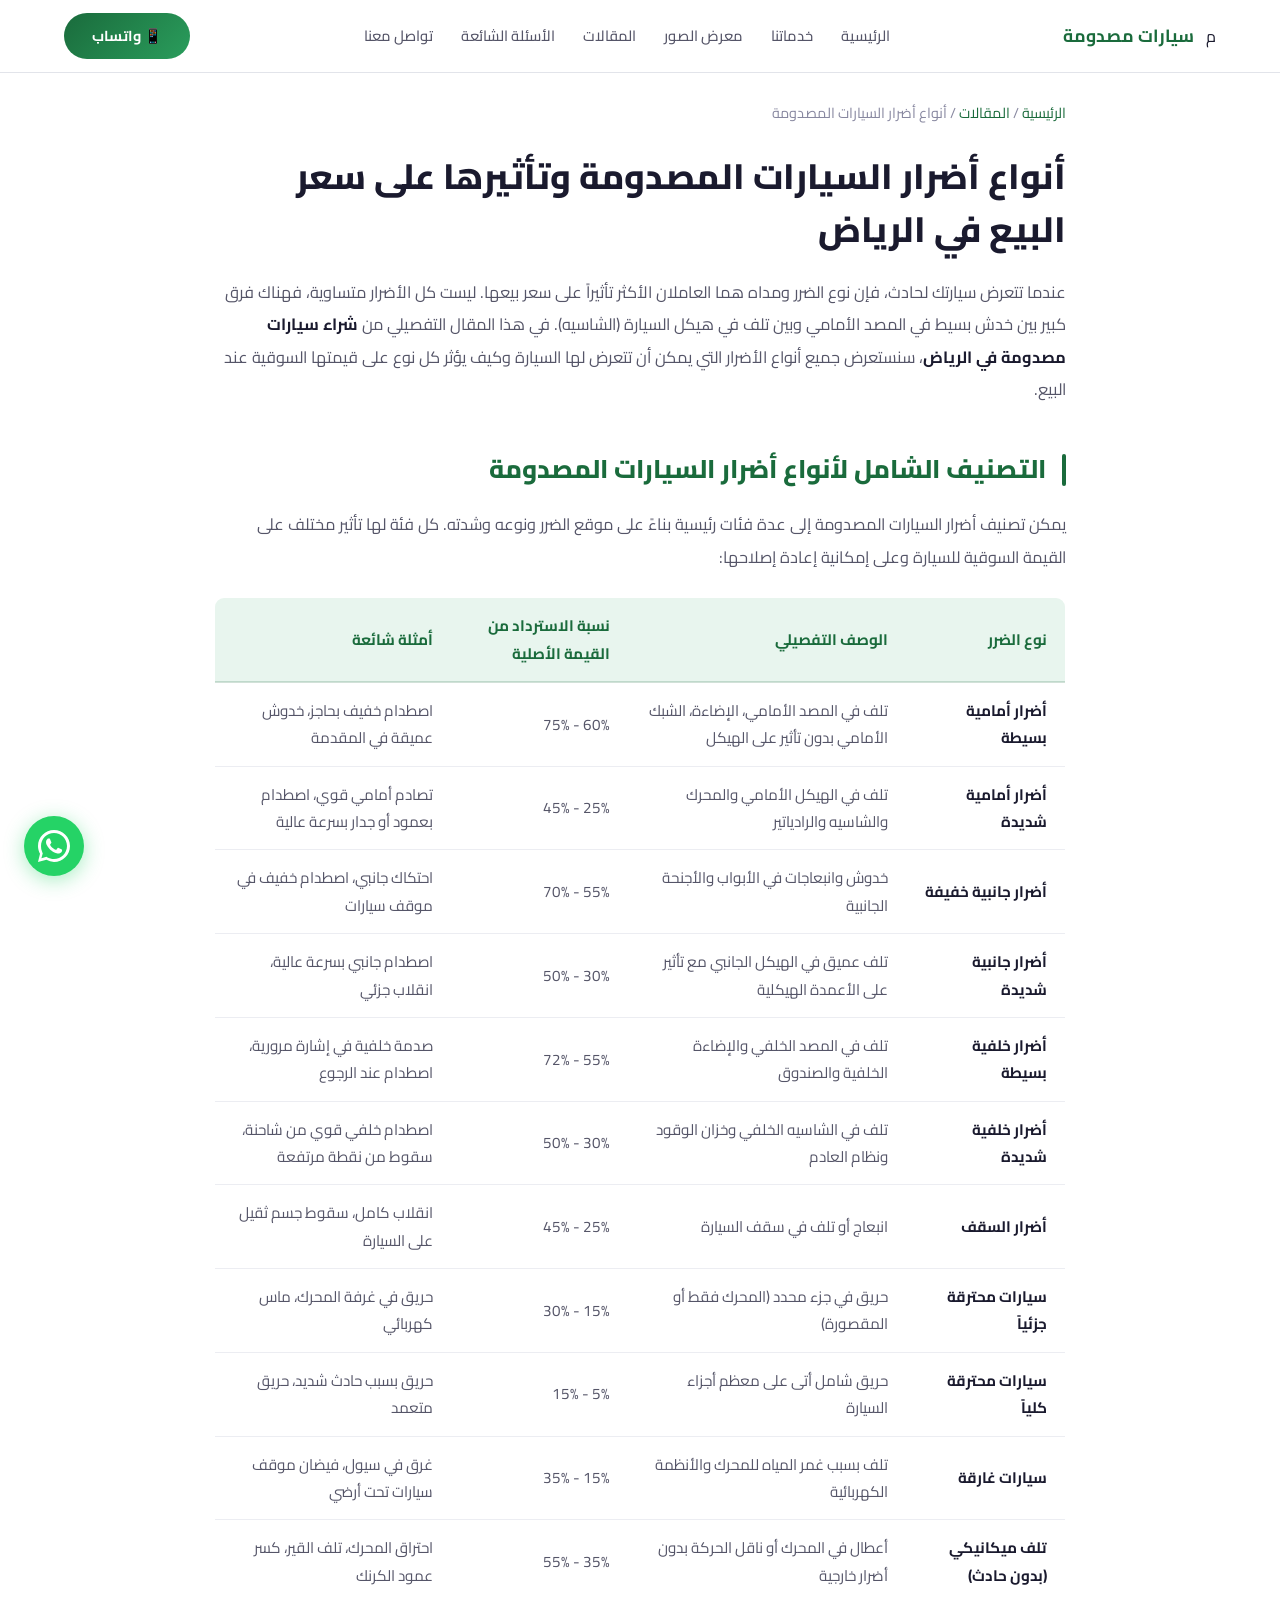
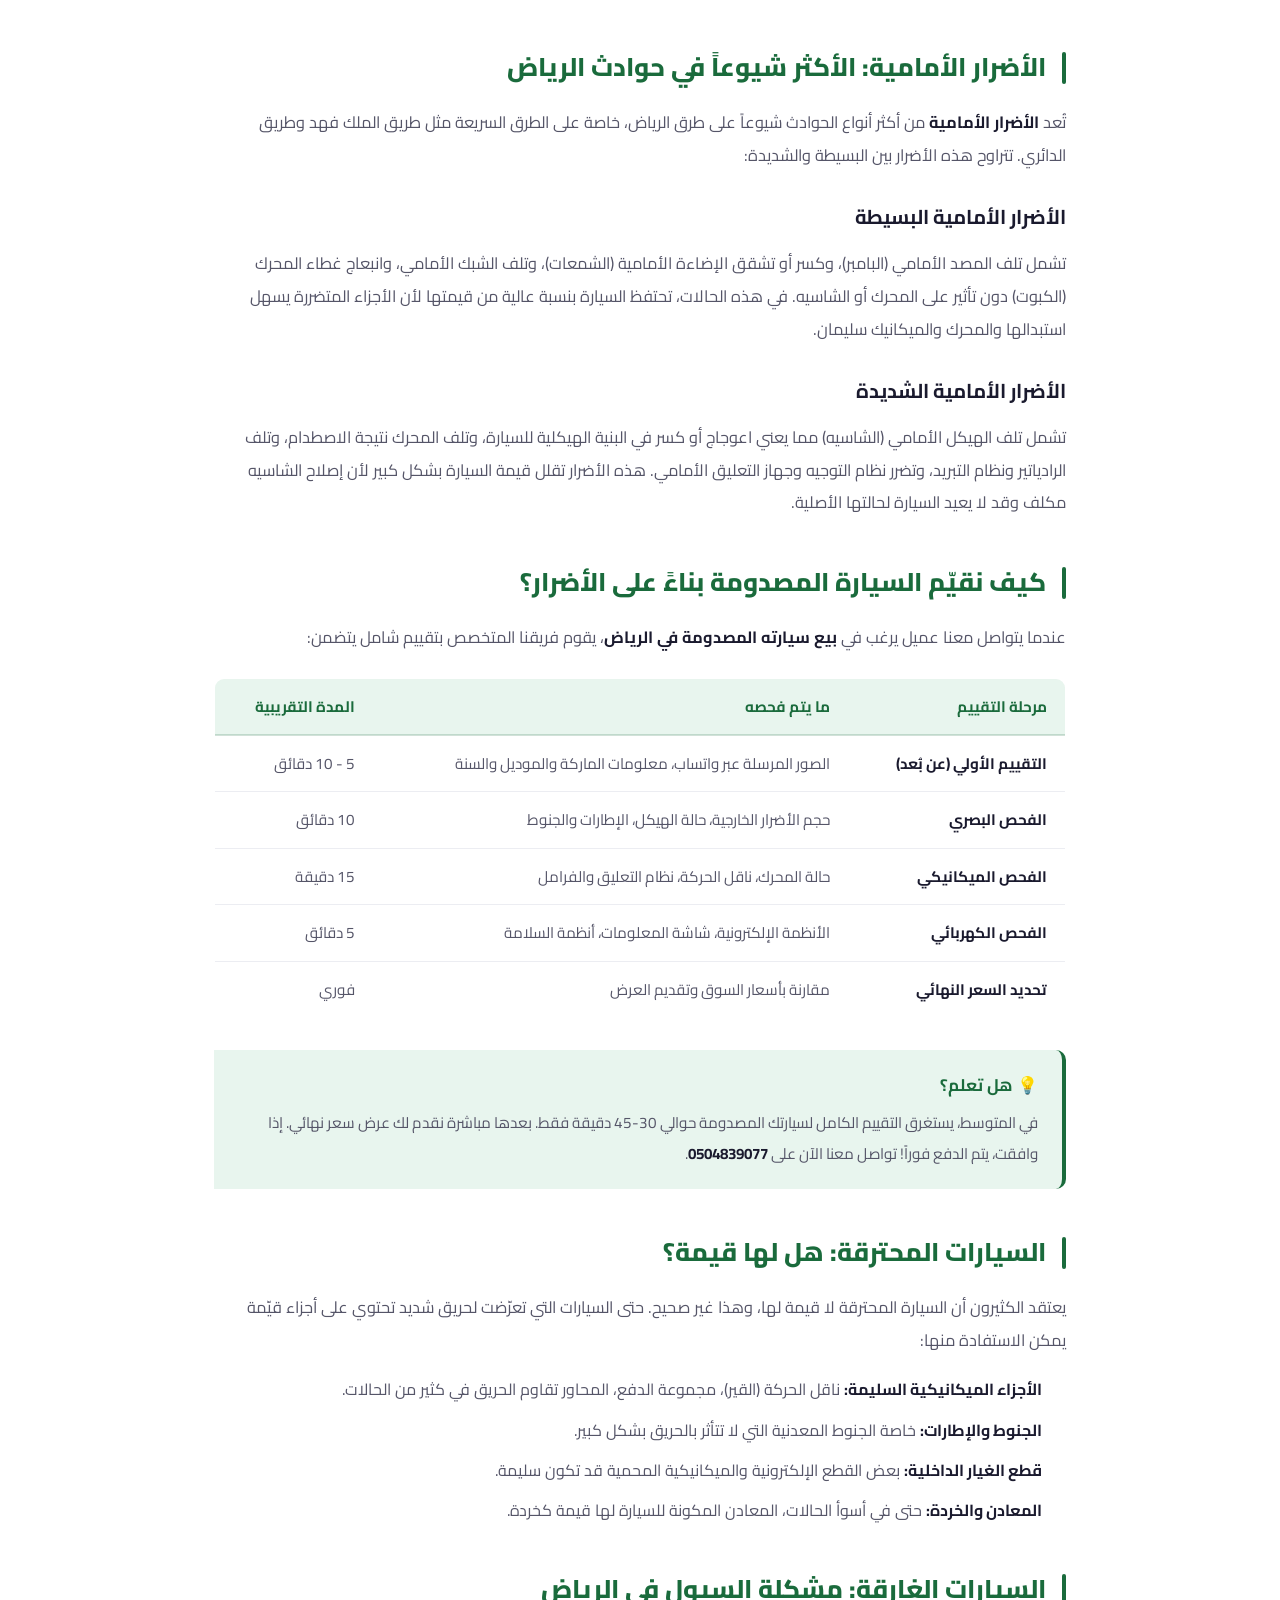
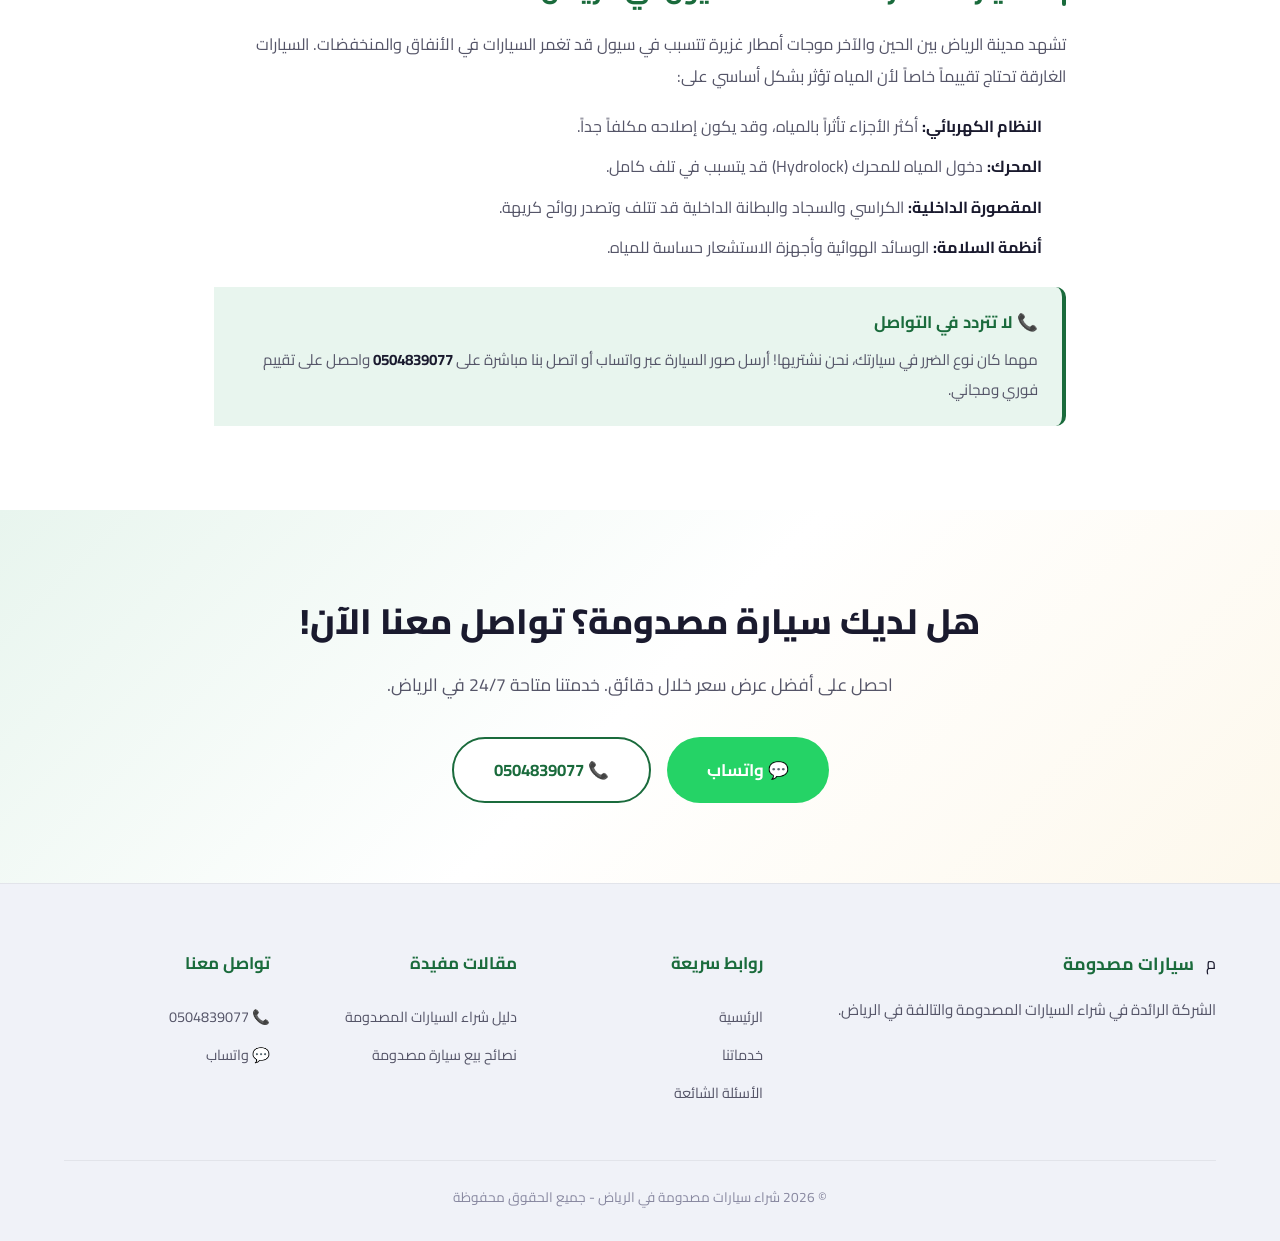
==== articles/انواع-اضرار-السيارات-المصدومة.html @ c493e217 "Initial commit" ====
<!DOCTYPE html>
<html lang="ar" dir="rtl">
<head>
<meta charset="UTF-8">
<meta name="viewport" content="width=device-width, initial-scale=1.0">
<title>أنواع أضرار السيارات المصدومة وتأثيرها على سعر البيع في الرياض | دليل تفصيلي</title>
<meta name="description" content="تعرف على جميع أنواع أضرار السيارات المصدومة: أمامية، خلفية، جانبية، محترقة، غارقة. كيف يؤثر كل نوع على سعر السيارة؟ جداول تفصيلية ونسب الاسترداد. اتصل 0504839077">
<meta name="keywords" content="أنواع أضرار السيارات, سيارة مصدومة أمامية, سيارة محترقة, سيارة غارقة, تقييم أضرار السيارة, أضرار هيكلية سيارة, سعر سيارة مصدومة الرياض">
<meta name="robots" content="index, follow">
<meta property="og:title" content="أنواع أضرار السيارات المصدومة وتأثيرها على سعر البيع">
<meta property="og:description" content="دليل تفصيلي لجميع أنواع الأضرار وكيف تؤثر على تقييم سيارتك المصدومة">
<meta property="og:type" content="article">
<link rel="canonical" href="https://buy-damaged-cars-riyadh.com/articles/انواع-اضرار-السيارات-المصدومة.html">
<link rel="stylesheet" href="../style.css">
<script type="application/ld+json">
{"@context":"https://schema.org","@type":"Article","headline":"أنواع أضرار السيارات المصدومة وتأثيرها على سعر البيع","author":{"@type":"Organization","name":"شراء سيارات مصدومة في الرياض"},"datePublished":"2026-04-02","dateModified":"2026-04-02"}
</script>
</head>
<body>

<nav class="navbar" id="navbar">
<div class="container">
<a href="../index.html" class="nav-logo"><div class="logo-icon">م</div><span>سيارات مصدومة</span></a>
<div class="nav-links" id="navLinks">
<a href="../index.html">الرئيسية</a><a href="../index.html#services">خدماتنا</a><a href="../index.html#gallery">معرض الصور</a><a href="../index.html#articles">المقالات</a><a href="../index.html#faq">الأسئلة الشائعة</a><a href="../index.html#contact">تواصل معنا</a>
</div>
<a href="https://wa.me/966504839077" class="nav-cta">📱 واتساب</a>
<button class="mobile-toggle" id="mobileToggle" aria-label="القائمة"><span></span><span></span><span></span></button>
</div>
</nav>

<section class="article-page">
<div class="container">
<div class="breadcrumb"><a href="../index.html">الرئيسية</a> / <a href="../index.html#articles">المقالات</a> / أنواع أضرار السيارات المصدومة</div>
<article class="article-content">
<h1>أنواع أضرار السيارات المصدومة وتأثيرها على سعر البيع في الرياض</h1>

<p>عندما تتعرض سيارتك لحادث، فإن نوع الضرر ومداه هما العاملان الأكثر تأثيراً على سعر بيعها. ليست كل الأضرار متساوية، فهناك فرق كبير بين خدش بسيط في المصد الأمامي وبين تلف في هيكل السيارة (الشاسيه). في هذا المقال التفصيلي من <strong>شراء سيارات مصدومة في الرياض</strong>، سنستعرض جميع أنواع الأضرار التي يمكن أن تتعرض لها السيارة وكيف يؤثر كل نوع على قيمتها السوقية عند البيع.</p>

<h2>التصنيف الشامل لأنواع أضرار السيارات المصدومة</h2>
<p>يمكن تصنيف أضرار السيارات المصدومة إلى عدة فئات رئيسية بناءً على موقع الضرر ونوعه وشدته. كل فئة لها تأثير مختلف على القيمة السوقية للسيارة وعلى إمكانية إعادة إصلاحها:</p>

<table class="article-table">
<thead><tr><th>نوع الضرر</th><th>الوصف التفصيلي</th><th>نسبة الاسترداد من القيمة الأصلية</th><th>أمثلة شائعة</th></tr></thead>
<tbody>
<tr><td><strong>أضرار أمامية بسيطة</strong></td><td>تلف في المصد الأمامي، الإضاءة، الشبك الأمامي بدون تأثير على الهيكل</td><td>60% - 75%</td><td>اصطدام خفيف بحاجز، خدوش عميقة في المقدمة</td></tr>
<tr><td><strong>أضرار أمامية شديدة</strong></td><td>تلف في الهيكل الأمامي والمحرك والشاسيه والرادياتير</td><td>25% - 45%</td><td>تصادم أمامي قوي، اصطدام بعمود أو جدار بسرعة عالية</td></tr>
<tr><td><strong>أضرار جانبية خفيفة</strong></td><td>خدوش وانبعاجات في الأبواب والأجنحة الجانبية</td><td>55% - 70%</td><td>احتكاك جانبي، اصطدام خفيف في موقف سيارات</td></tr>
<tr><td><strong>أضرار جانبية شديدة</strong></td><td>تلف عميق في الهيكل الجانبي مع تأثير على الأعمدة الهيكلية</td><td>30% - 50%</td><td>اصطدام جانبي بسرعة عالية، انقلاب جزئي</td></tr>
<tr><td><strong>أضرار خلفية بسيطة</strong></td><td>تلف في المصد الخلفي والإضاءة الخلفية والصندوق</td><td>55% - 72%</td><td>صدمة خلفية في إشارة مرورية، اصطدام عند الرجوع</td></tr>
<tr><td><strong>أضرار خلفية شديدة</strong></td><td>تلف في الشاسيه الخلفي وخزان الوقود ونظام العادم</td><td>30% - 50%</td><td>اصطدام خلفي قوي من شاحنة، سقوط من نقطة مرتفعة</td></tr>
<tr><td><strong>أضرار السقف</strong></td><td>انبعاج أو تلف في سقف السيارة</td><td>25% - 45%</td><td>انقلاب كامل، سقوط جسم ثقيل على السيارة</td></tr>
<tr><td><strong>سيارات محترقة جزئياً</strong></td><td>حريق في جزء محدد (المحرك فقط أو المقصورة)</td><td>15% - 30%</td><td>حريق في غرفة المحرك، ماس كهربائي</td></tr>
<tr><td><strong>سيارات محترقة كلياً</strong></td><td>حريق شامل أتى على معظم أجزاء السيارة</td><td>5% - 15%</td><td>حريق بسبب حادث شديد، حريق متعمد</td></tr>
<tr><td><strong>سيارات غارقة</strong></td><td>تلف بسبب غمر المياه للمحرك والأنظمة الكهربائية</td><td>15% - 35%</td><td>غرق في سيول، فيضان موقف سيارات تحت أرضي</td></tr>
<tr><td><strong>تلف ميكانيكي (بدون حادث)</strong></td><td>أعطال في المحرك أو ناقل الحركة بدون أضرار خارجية</td><td>35% - 55%</td><td>احتراق المحرك، تلف القير، كسر عمود الكرنك</td></tr>
</tbody>
</table>

<h2>الأضرار الأمامية: الأكثر شيوعاً في حوادث الرياض</h2>
<p>تُعد <strong>الأضرار الأمامية</strong> من أكثر أنواع الحوادث شيوعاً على طرق الرياض، خاصة على الطرق السريعة مثل طريق الملك فهد وطريق الدائري. تتراوح هذه الأضرار بين البسيطة والشديدة:</p>

<h3>الأضرار الأمامية البسيطة</h3>
<p>تشمل تلف المصد الأمامي (البامبر)، وكسر أو تشقق الإضاءة الأمامية (الشمعات)، وتلف الشبك الأمامي، وانبعاج غطاء المحرك (الكبوت) دون تأثير على المحرك أو الشاسيه. في هذه الحالات، تحتفظ السيارة بنسبة عالية من قيمتها لأن الأجزاء المتضررة يسهل استبدالها والمحرك والميكانيك سليمان.</p>

<h3>الأضرار الأمامية الشديدة</h3>
<p>تشمل تلف الهيكل الأمامي (الشاسيه) مما يعني اعوجاج أو كسر في البنية الهيكلية للسيارة، وتلف المحرك نتيجة الاصطدام، وتلف الرادياتير ونظام التبريد، وتضرر نظام التوجيه وجهاز التعليق الأمامي. هذه الأضرار تقلل قيمة السيارة بشكل كبير لأن إصلاح الشاسيه مكلف وقد لا يعيد السيارة لحالتها الأصلية.</p>

<h2>كيف نقيّم السيارة المصدومة بناءً على الأضرار؟</h2>
<p>عندما يتواصل معنا عميل يرغب في <strong>بيع سيارته المصدومة في الرياض</strong>، يقوم فريقنا المتخصص بتقييم شامل يتضمن:</p>

<table class="article-table">
<thead><tr><th>مرحلة التقييم</th><th>ما يتم فحصه</th><th>المدة التقريبية</th></tr></thead>
<tbody>
<tr><td><strong>التقييم الأولي (عن بُعد)</strong></td><td>الصور المرسلة عبر واتساب، معلومات الماركة والموديل والسنة</td><td>5 - 10 دقائق</td></tr>
<tr><td><strong>الفحص البصري</strong></td><td>حجم الأضرار الخارجية، حالة الهيكل، الإطارات والجنوط</td><td>10 دقائق</td></tr>
<tr><td><strong>الفحص الميكانيكي</strong></td><td>حالة المحرك، ناقل الحركة، نظام التعليق والفرامل</td><td>15 دقيقة</td></tr>
<tr><td><strong>الفحص الكهربائي</strong></td><td>الأنظمة الإلكترونية، شاشة المعلومات، أنظمة السلامة</td><td>5 دقائق</td></tr>
<tr><td><strong>تحديد السعر النهائي</strong></td><td>مقارنة بأسعار السوق وتقديم العرض</td><td>فوري</td></tr>
</tbody>
</table>

<div class="info-box">
<h4>💡 هل تعلم؟</h4>
<p>في المتوسط، يستغرق التقييم الكامل لسيارتك المصدومة حوالي 30-45 دقيقة فقط. بعدها مباشرة نقدم لك عرض سعر نهائي. إذا وافقت، يتم الدفع فوراً! تواصل معنا الآن على <strong>0504839077</strong>.</p>
</div>

<h2>السيارات المحترقة: هل لها قيمة؟</h2>
<p>يعتقد الكثيرون أن السيارة المحترقة لا قيمة لها، وهذا غير صحيح. حتى السيارات التي تعرّضت لحريق شديد تحتوي على أجزاء قيّمة يمكن الاستفادة منها:</p>
<ul>
<li><strong>الأجزاء الميكانيكية السليمة:</strong> ناقل الحركة (القير)، مجموعة الدفع، المحاور تقاوم الحريق في كثير من الحالات.</li>
<li><strong>الجنوط والإطارات:</strong> خاصة الجنوط المعدنية التي لا تتأثر بالحريق بشكل كبير.</li>
<li><strong>قطع الغيار الداخلية:</strong> بعض القطع الإلكترونية والميكانيكية المحمية قد تكون سليمة.</li>
<li><strong>المعادن والخردة:</strong> حتى في أسوأ الحالات، المعادن المكونة للسيارة لها قيمة كخردة.</li>
</ul>

<h2>السيارات الغارقة: مشكلة السيول في الرياض</h2>
<p>تشهد مدينة الرياض بين الحين والآخر موجات أمطار غزيرة تتسبب في سيول قد تغمر السيارات في الأنفاق والمنخفضات. السيارات الغارقة تحتاج تقييماً خاصاً لأن المياه تؤثر بشكل أساسي على:</p>
<ul>
<li><strong>النظام الكهربائي:</strong> أكثر الأجزاء تأثراً بالمياه، وقد يكون إصلاحه مكلفاً جداً.</li>
<li><strong>المحرك:</strong> دخول المياه للمحرك (Hydrolock) قد يتسبب في تلف كامل.</li>
<li><strong>المقصورة الداخلية:</strong> الكراسي والسجاد والبطانة الداخلية قد تتلف وتصدر روائح كريهة.</li>
<li><strong>أنظمة السلامة:</strong> الوسائد الهوائية وأجهزة الاستشعار حساسة للمياه.</li>
</ul>

<div class="info-box">
<h4>📞 لا تتردد في التواصل</h4>
<p>مهما كان نوع الضرر في سيارتك، نحن نشتريها! أرسل صور السيارة عبر واتساب أو اتصل بنا مباشرة على <strong>0504839077</strong> واحصل على تقييم فوري ومجاني.</p>
</div>

</article>
</div>
</section>

<section class="cta-section" id="contact">
<div class="container">
<h2>هل لديك سيارة مصدومة؟ تواصل معنا الآن!</h2>
<p>احصل على أفضل عرض سعر خلال دقائق. خدمتنا متاحة 24/7 في الرياض.</p>
<div class="cta-buttons">
<a href="https://wa.me/966504839077" class="whatsapp-btn">💬 واتساب</a>
<a href="tel:+966504839077" class="phone-btn">📞 0504839077</a>
</div>
</div>
</section>

<footer class="footer">
<div class="container">
<div class="footer-grid">
<div class="footer-brand"><a href="../index.html" class="nav-logo"><div class="logo-icon">م</div><span>سيارات مصدومة</span></a><p>الشركة الرائدة في شراء السيارات المصدومة والتالفة في الرياض.</p></div>
<div class="footer-col"><h4>روابط سريعة</h4><a href="../index.html">الرئيسية</a><a href="../index.html#services">خدماتنا</a><a href="../index.html#faq">الأسئلة الشائعة</a></div>
<div class="footer-col"><h4>مقالات مفيدة</h4><a href="دليل-شراء-سيارات-مصدومة-بالرياض.html">دليل شراء السيارات المصدومة</a><a href="نصائح-بيع-سيارة-مصدومة.html">نصائح بيع سيارة مصدومة</a></div>
<div class="footer-col"><h4>تواصل معنا</h4><a href="tel:+966504839077">📞 0504839077</a><a href="https://wa.me/966504839077">💬 واتساب</a></div>
</div>
<div class="footer-bottom"><p>© 2026 شراء سيارات مصدومة في الرياض - جميع الحقوق محفوظة</p></div>
</div>
</footer>
<a href="https://wa.me/966504839077" class="floating-whatsapp" aria-label="واتساب"><svg viewBox="0 0 24 24"><path d="M17.472 14.382c-.297-.149-1.758-.867-2.03-.967-.273-.099-.471-.148-.67.15-.197.297-.767.966-.94 1.164-.173.199-.347.223-.644.075-.297-.15-1.255-.463-2.39-1.475-.883-.788-1.48-1.761-1.653-2.059-.173-.297-.018-.458.13-.606.134-.133.298-.347.446-.52.149-.174.198-.298.298-.497.099-.198.05-.371-.025-.52-.075-.149-.669-1.612-.916-2.207-.242-.579-.487-.5-.669-.51-.173-.008-.371-.01-.57-.01-.198 0-.52.074-.792.372-.272.297-1.04 1.016-1.04 2.479 0 1.462 1.065 2.875 1.213 3.074.149.198 2.096 3.2 5.077 4.487.709.306 1.262.489 1.694.625.712.227 1.36.195 1.871.118.571-.085 1.758-.719 2.006-1.413.248-.694.248-1.289.173-1.413-.074-.124-.272-.198-.57-.347z"/><path d="M12 0C5.373 0 0 5.373 0 12c0 2.119.553 4.109 1.518 5.838L0 24l6.336-1.63A11.95 11.95 0 0012 24c6.627 0 12-5.373 12-12S18.627 0 12 0zm0 21.75c-1.875 0-3.656-.506-5.213-1.392l-.375-.22-3.862.994 1.031-3.75-.244-.388A9.71 9.71 0 012.25 12c0-5.385 4.365-9.75 9.75-9.75s9.75 4.365 9.75 9.75-4.365 9.75-9.75 9.75z"/></svg></a>
<script src="../script.js"></script>
</body>
</html>
---- style.css ----
@import url('https://fonts.googleapis.com/css2?family=Cairo:wght@300;400;500;600;700;800;900&family=Tajawal:wght@300;400;500;700;800;900&display=swap');

:root {
  --primary: #1a6b3c;
  --primary-dark: #145530;
  --primary-light: #e8f5ee;
  --accent: #c8a84e;
  --accent-light: #fdf8ec;
  --bg-white: #ffffff;
  --bg-light: #f7f8fc;
  --bg-section: #f0f2f8;
  --bg-card: #ffffff;
  --bg-card-hover: #f9fafb;
  --text-main: #1a1a2e;
  --text-secondary: #555568;
  --text-muted: #8888a0;
  --border-color: #e2e4ea;
  --border-subtle: #ecedf2;
  --gradient-primary: linear-gradient(135deg, #1a6b3c 0%, #2a9d5c 100%);
  --gradient-accent: linear-gradient(135deg, #c8a84e 0%, #e8d48a 50%, #c8a84e 100%);
  --shadow-sm: 0 2px 8px rgba(0,0,0,0.06);
  --shadow-md: 0 4px 20px rgba(0,0,0,0.08);
  --shadow-lg: 0 8px 40px rgba(0,0,0,0.1);
  --shadow-primary: 0 4px 20px rgba(26,107,60,0.2);
  --radius: 16px;
  --radius-sm: 10px;
  --transition: all 0.3s cubic-bezier(0.4, 0, 0.2, 1);
}

*, *::before, *::after { box-sizing: border-box; margin: 0; padding: 0; }
html { scroll-behavior: smooth; font-size: 16px; }

body {
  font-family: 'Cairo', 'Tajawal', sans-serif;
  background: var(--bg-white);
  color: var(--text-main);
  direction: rtl;
  line-height: 1.8;
  overflow-x: hidden;
}

a { text-decoration: none; color: inherit; transition: var(--transition); }
ul { list-style: none; }
img { max-width: 100%; height: auto; display: block; }
.container { max-width: 1200px; margin: 0 auto; padding: 0 24px; }

/* ===== NAVBAR ===== */
.navbar {
  position: fixed; top: 0; right: 0; left: 0; z-index: 1000;
  background: rgba(255,255,255,0.92);
  backdrop-filter: blur(20px); -webkit-backdrop-filter: blur(20px);
  border-bottom: 1px solid var(--border-color);
  padding: 0 24px; transition: var(--transition);
}
.navbar.scrolled { box-shadow: var(--shadow-md); }
.navbar .container { display: flex; align-items: center; justify-content: space-between; height: 72px; }
.nav-logo { display: flex; align-items: center; gap: 12px; }
.nav-logo .logo-img {
  width: 42px; height: 42px; border-radius: 12px; object-fit: contain;
}
.nav-logo span { font-size: 1.1rem; font-weight: 700; color: var(--primary); }
.nav-links { display: flex; align-items: center; gap: 28px; }
.nav-links a { color: var(--text-secondary); font-size: 0.92rem; font-weight: 500; padding: 4px 0; position: relative; }
.nav-links a::after { content:''; position:absolute; bottom:-2px; right:0; width:0; height:2px; background:var(--primary); transition:var(--transition); }
.nav-links a:hover { color: var(--primary); }
.nav-links a:hover::after { width: 100%; }
.nav-cta {
  background: var(--gradient-primary); color: #fff;
  padding: 10px 28px; border-radius: 50px;
  font-weight: 700; font-size: 0.9rem; border: none; cursor: pointer;
  transition: var(--transition); font-family: inherit;
}
.nav-cta:hover { transform: translateY(-2px); box-shadow: var(--shadow-primary); }
.mobile-toggle { display: none; background: none; border: none; cursor: pointer; padding: 8px; }
.mobile-toggle span { display: block; width: 26px; height: 2px; background: var(--primary); margin: 6px 0; transition: var(--transition); border-radius: 2px; }

/* ===== HERO ===== */
.hero {
  position: relative; min-height: 100vh; display: flex; align-items: center;
  background: linear-gradient(135deg, var(--bg-light) 0%, var(--bg-white) 50%, var(--primary-light) 100%);
  overflow: hidden; padding-top: 72px;
}
.hero .container { display: flex; align-items: center; gap: 60px; position: relative; z-index: 2; width: 100%; }
.hero-content { flex: 1; }
.hero-badge {
  display: inline-flex; align-items: center; gap: 8px;
  background: var(--primary-light); border: 1px solid rgba(26,107,60,0.2);
  padding: 8px 20px; border-radius: 50px;
  font-size: 0.85rem; color: var(--primary); margin-bottom: 24px; font-weight: 600;
}
.hero-badge .dot { width: 8px; height: 8px; background: var(--primary); border-radius: 50%; animation: pulse 2s infinite; }
@keyframes pulse { 0%,100%{ opacity:1; transform:scale(1); } 50%{ opacity:0.5; transform:scale(1.5); } }
.hero h1 { font-size: 3rem; font-weight: 900; line-height: 1.3; margin-bottom: 20px; color: var(--text-main); }
.hero h1 .highlight { color: var(--primary); }
.hero p { font-size: 1.1rem; color: var(--text-secondary); line-height: 1.9; margin-bottom: 36px; max-width: 560px; }
.hero-buttons { display: flex; gap: 16px; flex-wrap: wrap; }
.btn-primary {
  display: inline-flex; align-items: center; gap: 10px;
  background: var(--gradient-primary); color: #fff;
  padding: 14px 36px; border-radius: 50px;
  font-weight: 700; font-size: 1rem; border: none; cursor: pointer;
  transition: var(--transition); font-family: inherit;
}
.btn-primary:hover { transform: translateY(-3px); box-shadow: var(--shadow-primary); }
.btn-secondary {
  display: inline-flex; align-items: center; gap: 10px;
  background: transparent; color: var(--primary);
  padding: 14px 36px; border-radius: 50px;
  font-weight: 600; font-size: 1rem;
  border: 2px solid var(--primary); cursor: pointer;
  transition: var(--transition); font-family: inherit;
}
.btn-secondary:hover { background: var(--primary-light); transform: translateY(-3px); }
.hero-image { flex: 1; position: relative; }
.hero-image img { border-radius: var(--radius); width: 100%; box-shadow: var(--shadow-lg); }
.hero-image::after { content:''; position:absolute; inset:-4px; border-radius:calc(var(--radius) + 4px); border:2px solid rgba(26,107,60,0.15); pointer-events:none; }
.hero-stats { display: flex; gap: 40px; margin-top: 48px; padding-top: 32px; border-top: 1px solid var(--border-color); }
.stat-item h3 { font-size: 2rem; font-weight: 800; color: var(--primary); }
.stat-item p { font-size: 0.85rem; color: var(--text-muted); }

/* ===== SECTIONS ===== */
.section { padding: 100px 0; }
.section-alt { background: var(--bg-section); }
.section-header { text-align: center; margin-bottom: 64px; }
.section-header .tag {
  display: inline-block; background: var(--primary-light);
  border: 1px solid rgba(26,107,60,0.15);
  padding: 6px 20px; border-radius: 50px;
  font-size: 0.85rem; color: var(--primary); margin-bottom: 16px; font-weight: 600;
}
.section-header h2 { font-size: 2.2rem; font-weight: 800; margin-bottom: 16px; color: var(--text-main); }
.section-header p { font-size: 1.05rem; color: var(--text-secondary); max-width: 650px; margin: 0 auto; }

/* ===== SERVICES ===== */
.services-grid { display: grid; grid-template-columns: repeat(3, 1fr); gap: 24px; }
.service-card {
  background: var(--bg-card); border: 1px solid var(--border-color);
  border-radius: var(--radius); padding: 36px 28px;
  transition: var(--transition); position: relative; overflow: hidden;
}
.service-card::before { content:''; position:absolute; top:0; right:0; width:100%; height:3px; background:var(--gradient-primary); transform:scaleX(0); transform-origin:right; transition:var(--transition); }
.service-card:hover { transform: translateY(-6px); box-shadow: var(--shadow-md); border-color: rgba(26,107,60,0.3); }
.service-card:hover::before { transform: scaleX(1); }
.service-icon {
  width: 56px; height: 56px; background: var(--primary-light);
  border-radius: 14px; display: flex; align-items: center; justify-content: center;
  font-size: 1.5rem; margin-bottom: 20px;
}
.service-card h3 { font-size: 1.2rem; font-weight: 700; margin-bottom: 12px; }
.service-card p { font-size: 0.95rem; color: var(--text-secondary); line-height: 1.8; }

/* ===== GALLERY ===== */
.gallery-grid { display: grid; grid-template-columns: repeat(3, 1fr); gap: 20px; }
.gallery-item { position: relative; border-radius: var(--radius); overflow: hidden; cursor: pointer; aspect-ratio: 4/3; box-shadow: var(--shadow-sm); }
.gallery-item img { width: 100%; height: 100%; object-fit: cover; transition: transform 0.5s ease; }
.gallery-item:hover img { transform: scale(1.08); }
.gallery-overlay {
  position: absolute; inset: 0;
  background: linear-gradient(to top, rgba(0,0,0,0.7) 0%, transparent 60%);
  display: flex; align-items: flex-end; padding: 20px;
  opacity: 0; transition: var(--transition);
}
.gallery-item:hover .gallery-overlay { opacity: 1; }
.gallery-overlay span { color: #fff; font-weight: 600; font-size: 0.95rem; }

/* ===== STEPS ===== */
.steps-grid { display: grid; grid-template-columns: repeat(4, 1fr); gap: 24px; }
.step-card {
  text-align: center; padding: 36px 20px;
  background: var(--bg-card); border: 1px solid var(--border-color);
  border-radius: var(--radius); transition: var(--transition);
}
.step-card:hover { border-color: rgba(26,107,60,0.3); transform: translateY(-4px); box-shadow: var(--shadow-md); }
.step-number {
  width: 48px; height: 48px; margin: 0 auto 20px;
  background: var(--gradient-primary); border-radius: 50%;
  display: flex; align-items: center; justify-content: center;
  font-size: 1.2rem; font-weight: 800; color: #fff;
}
.step-card h3 { font-size: 1.1rem; font-weight: 700; margin-bottom: 10px; }
.step-card p { font-size: 0.9rem; color: var(--text-secondary); }

/* ===== FAQ ===== */
.faq-list { max-width: 800px; margin: 0 auto; }
.faq-item { background: var(--bg-card); border: 1px solid var(--border-color); border-radius: var(--radius-sm); margin-bottom: 12px; overflow: hidden; transition: var(--transition); }
.faq-item.faq-open { border-color: rgba(26,107,60,0.4); box-shadow: var(--shadow-sm); }
.faq-question {
  display: flex; align-items: center; justify-content: space-between;
  padding: 20px 24px; cursor: pointer; font-weight: 600; font-size: 1.05rem; transition: var(--transition);
}
.faq-question:hover { color: var(--primary); }
.faq-icon {
  width: 28px; height: 28px; flex-shrink: 0;
  background: var(--primary-light); border-radius: 50%;
  display: flex; align-items: center; justify-content: center;
  font-size: 1.2rem; color: var(--primary); transition: transform 0.3s ease;
}
.faq-item.faq-open .faq-icon { transform: rotate(45deg); }
.faq-answer { max-height: 0; overflow: hidden; transition: max-height 0.4s ease; }
.faq-answer-inner { padding: 0 24px 20px; color: var(--text-secondary); font-size: 0.95rem; line-height: 1.9; }

/* ===== BLOG CARDS ===== */
.blog-grid { display: grid; grid-template-columns: repeat(3, 1fr); gap: 24px; }
.blog-card {
  background: var(--bg-card); border: 1px solid var(--border-color);
  border-radius: var(--radius); overflow: hidden; transition: var(--transition);
}
.blog-card:hover { transform: translateY(-6px); box-shadow: var(--shadow-md); }
.blog-card img { width: 100%; height: 200px; object-fit: cover; }
.blog-card-body { padding: 24px; }
.blog-card-body h3 { font-size: 1.1rem; font-weight: 700; margin-bottom: 10px; line-height: 1.6; }
.blog-card-body h3 a:hover { color: var(--primary); }
.blog-card-body p { font-size: 0.9rem; color: var(--text-secondary); line-height: 1.8; margin-bottom: 16px; }
.blog-card-body .read-more { color: var(--primary); font-weight: 600; font-size: 0.9rem; display: inline-flex; align-items: center; gap: 6px; }
.blog-card-body .read-more:hover { gap: 10px; }

/* ===== ARTICLE PAGE ===== */
.article-page { padding: 100px 0 60px; }
.article-page .container { max-width: 900px; }
.breadcrumb { margin-bottom: 24px; font-size: 0.9rem; color: var(--text-muted); }
.breadcrumb a { color: var(--primary); }
.breadcrumb a:hover { text-decoration: underline; }
.article-content h1 { font-size: 2.2rem; font-weight: 800; margin-bottom: 20px; line-height: 1.5; }
.article-content h2 { font-size: 1.6rem; font-weight: 800; margin: 40px 0 16px; color: var(--primary); position: relative; padding-right: 20px; }
.article-content h2::before { content:''; position:absolute; right:0; top:8px; width:4px; height:70%; background:var(--primary); border-radius:4px; }
.article-content h3 { font-size: 1.25rem; font-weight: 700; margin: 28px 0 12px; color: var(--text-main); }
.article-content p { font-size: 1.02rem; color: var(--text-secondary); line-height: 2; margin-bottom: 18px; }
.article-content ul, .article-content ol { padding-right: 24px; margin-bottom: 20px; }
.article-content li { color: var(--text-secondary); margin-bottom: 10px; line-height: 1.9; font-size: 1rem; }
.article-content strong { color: var(--text-main); }
.article-table { width: 100%; border-collapse: collapse; margin: 24px 0 32px; border-radius: var(--radius-sm); overflow: hidden; border: 1px solid var(--border-color); }
.article-table thead th { background: var(--primary-light); color: var(--primary); font-weight: 700; padding: 14px 18px; text-align: right; font-size: 0.95rem; border-bottom: 2px solid rgba(26,107,60,0.2); }
.article-table tbody td { padding: 14px 18px; border-bottom: 1px solid var(--border-subtle); color: var(--text-secondary); font-size: 0.95rem; }
.article-table tbody tr:hover { background: var(--primary-light); }
.article-table tbody tr:last-child td { border-bottom: none; }
.info-box { background: var(--primary-light); border-right: 4px solid var(--primary); border-radius: 0 var(--radius-sm) var(--radius-sm) 0; padding: 20px 24px; margin: 24px 0; }
.info-box h4 { color: var(--primary); font-weight: 700; margin-bottom: 8px; font-size: 1.05rem; }
.info-box p { color: var(--text-secondary); margin: 0; font-size: 0.95rem; }

/* ===== CTA ===== */
.cta-section { padding: 80px 0; background: linear-gradient(135deg, var(--primary-light) 0%, var(--bg-white) 50%, var(--accent-light) 100%); text-align: center; }
.cta-section h2 { font-size: 2.2rem; font-weight: 800; margin-bottom: 16px; }
.cta-section p { font-size: 1.1rem; color: var(--text-secondary); margin-bottom: 36px; max-width: 600px; margin-left: auto; margin-right: auto; }
.cta-buttons { display: flex; gap: 16px; justify-content: center; flex-wrap: wrap; }
.whatsapp-btn {
  display: inline-flex; align-items: center; gap: 10px;
  background: #25D366; color: #fff;
  padding: 16px 40px; border-radius: 50px;
  font-weight: 700; font-size: 1.05rem;
  transition: var(--transition); border: none; cursor: pointer; font-family: inherit;
}
.whatsapp-btn:hover { transform: translateY(-3px); box-shadow: 0 8px 30px rgba(37,211,102,0.3); }
.phone-btn {
  display: inline-flex; align-items: center; gap: 10px;
  background: var(--bg-white); border: 2px solid var(--primary); color: var(--primary);
  padding: 16px 40px; border-radius: 50px;
  font-weight: 700; font-size: 1.05rem;
  transition: var(--transition); cursor: pointer; font-family: inherit;
}
.phone-btn:hover { background: var(--primary-light); transform: translateY(-3px); }

/* ===== FOOTER ===== */
.footer { background: var(--bg-section); border-top: 1px solid var(--border-color); padding: 64px 0 32px; }
.footer-grid { display: grid; grid-template-columns: 2fr 1fr 1fr 1fr; gap: 40px; margin-bottom: 48px; }
.footer-brand p { color: var(--text-secondary); font-size: 0.95rem; margin-top: 16px; line-height: 1.8; }
.footer-col h4 { color: var(--primary); font-weight: 700; margin-bottom: 20px; font-size: 1.05rem; }
.footer-col a { display: block; color: var(--text-secondary); font-size: 0.9rem; padding: 6px 0; transition: var(--transition); }
.footer-col a:hover { color: var(--primary); padding-right: 8px; }
.footer-bottom { border-top: 1px solid var(--border-color); padding-top: 24px; text-align: center; color: var(--text-muted); font-size: 0.85rem; }

/* ===== FLOATING WHATSAPP ===== */
.floating-whatsapp {
  position: fixed; bottom: 24px; left: 24px;
  width: 60px; height: 60px; background: #25D366; border-radius: 50%;
  display: flex; align-items: center; justify-content: center;
  box-shadow: 0 4px 20px rgba(37,211,102,0.4);
  z-index: 999; transition: var(--transition); animation: bounce 2s infinite;
}
.floating-whatsapp:hover { transform: scale(1.1); }
.floating-whatsapp svg { width: 32px; height: 32px; fill: #fff; }
@keyframes bounce { 0%,100%{ transform:translateY(0); } 50%{ transform:translateY(-8px); } }

/* ===== ANIMATIONS ===== */
.reveal { opacity: 0; transform: translateY(40px); transition: all 0.7s ease; }
.reveal.active { opacity: 1; transform: translateY(0); }

/* ===== RESPONSIVE ===== */
@media (max-width: 1024px) {
  .hero .container { flex-direction: column; text-align: center; }
  .hero p { margin: 0 auto 36px; }
  .hero-buttons { justify-content: center; }
  .hero-stats { justify-content: center; }
  .hero-image { max-width: 500px; }
  .services-grid, .blog-grid { grid-template-columns: repeat(2, 1fr); }
  .steps-grid { grid-template-columns: repeat(2, 1fr); }
  .footer-grid { grid-template-columns: repeat(2, 1fr); }
}
@media (max-width: 768px) {
  .hero h1 { font-size: 2.2rem; }
  .section-header h2 { font-size: 1.8rem; }
  .nav-links { display: none; }
  .nav-cta { display: none; }
  .mobile-toggle { display: block; }
  .nav-links.active {
    display: flex; flex-direction: column;
    position: absolute; top: 72px; right: 0; left: 0;
    background: rgba(255,255,255,0.98); padding: 24px; gap: 20px;
    backdrop-filter: blur(20px); border-bottom: 1px solid var(--border-color);
  }
  .services-grid, .blog-grid { grid-template-columns: 1fr; }
  .gallery-grid { grid-template-columns: repeat(2, 1fr); }
  .steps-grid { grid-template-columns: 1fr; }
  .footer-grid { grid-template-columns: 1fr; }
  .hero-stats { flex-wrap: wrap; gap: 24px; }
}
@media (max-width: 480px) {
  .hero h1 { font-size: 1.8rem; }
  .hero-buttons { flex-direction: column; align-items: center; }
  .gallery-grid { grid-template-columns: 1fr; }
  .cta-buttons { flex-direction: column; align-items: center; }
}
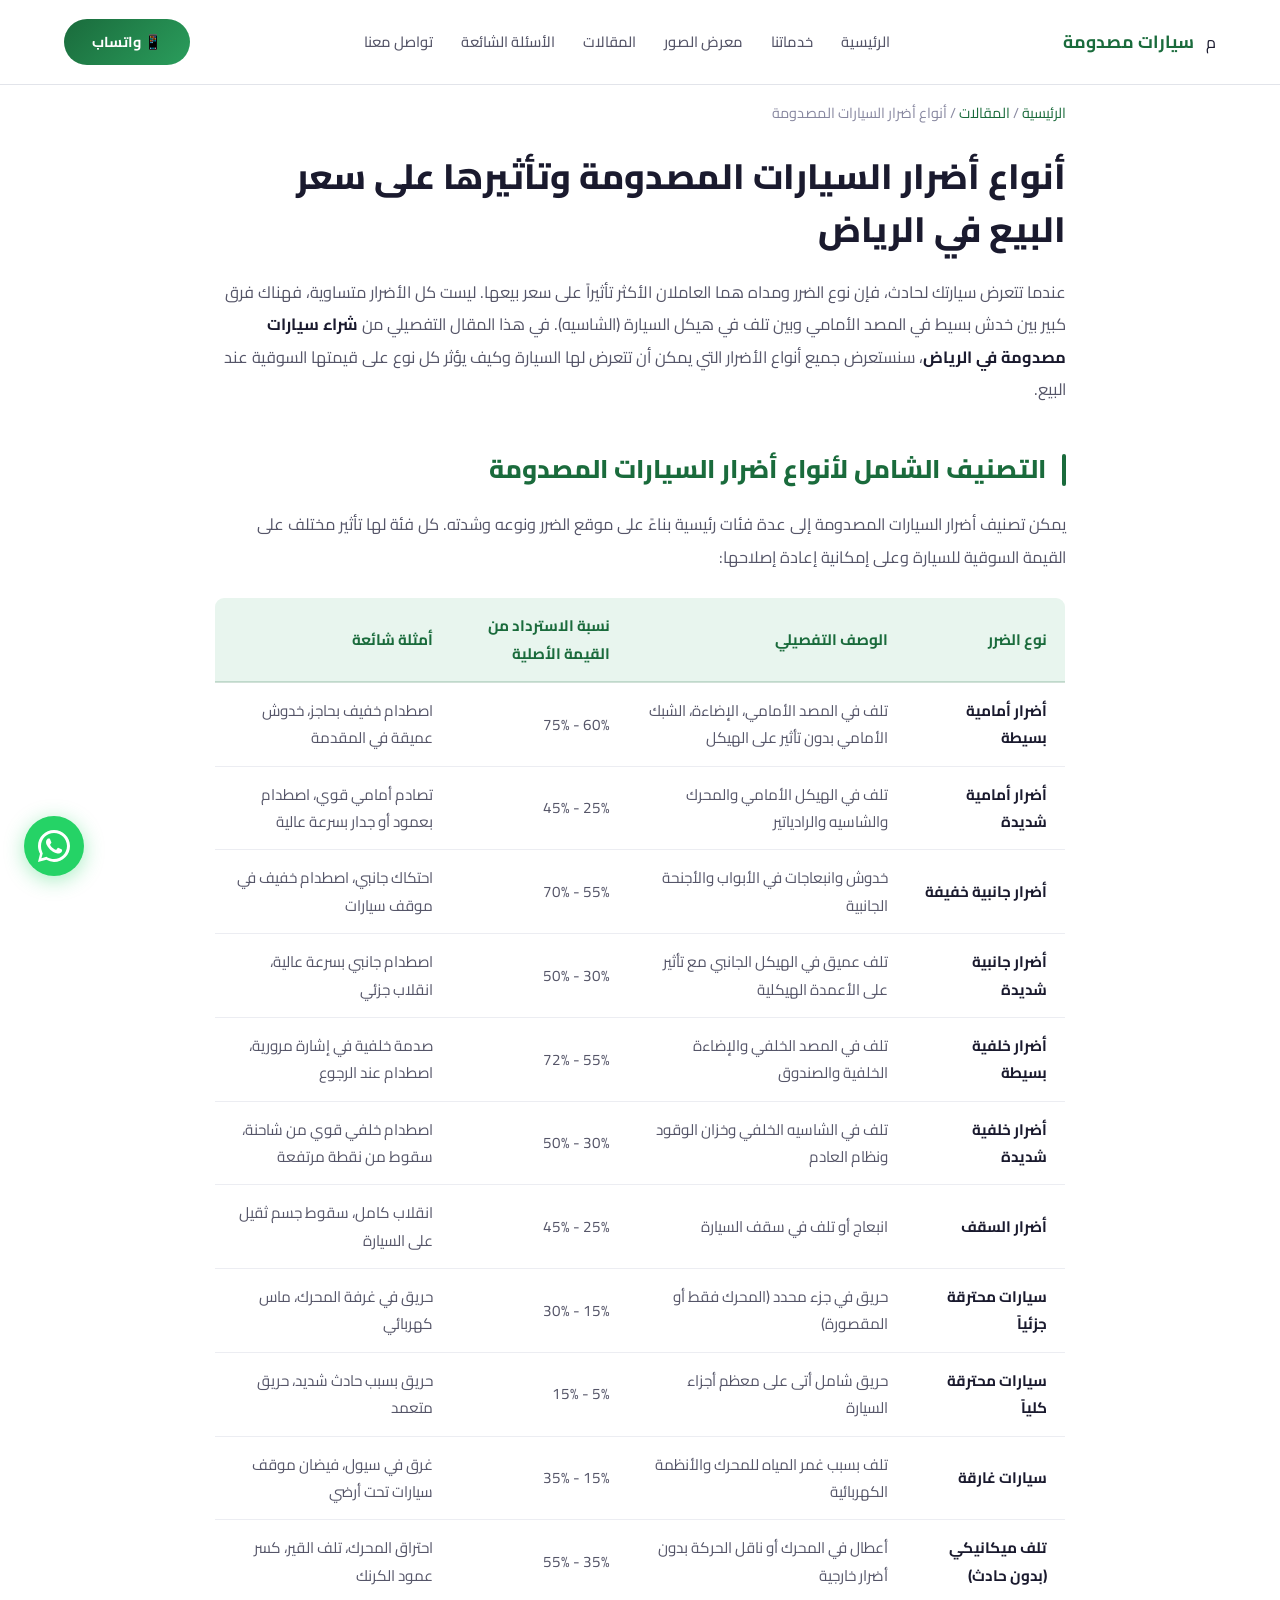
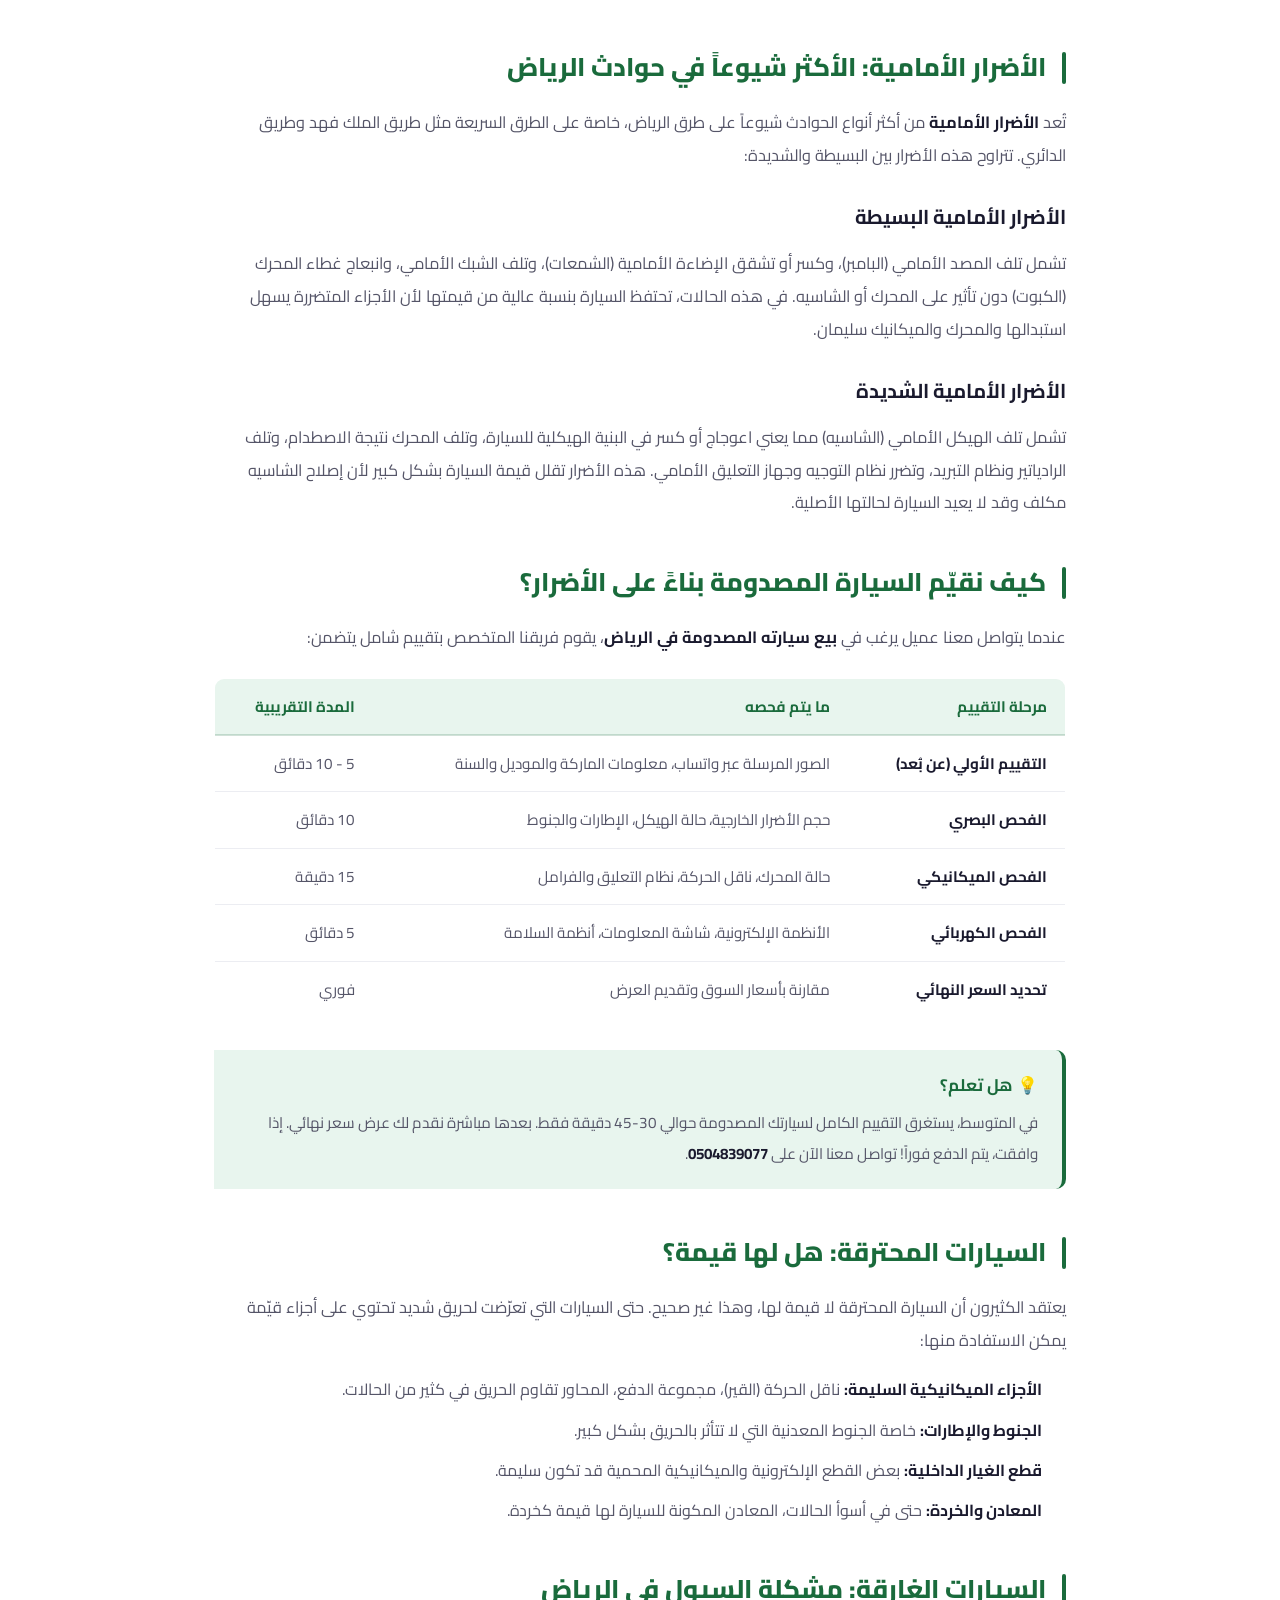
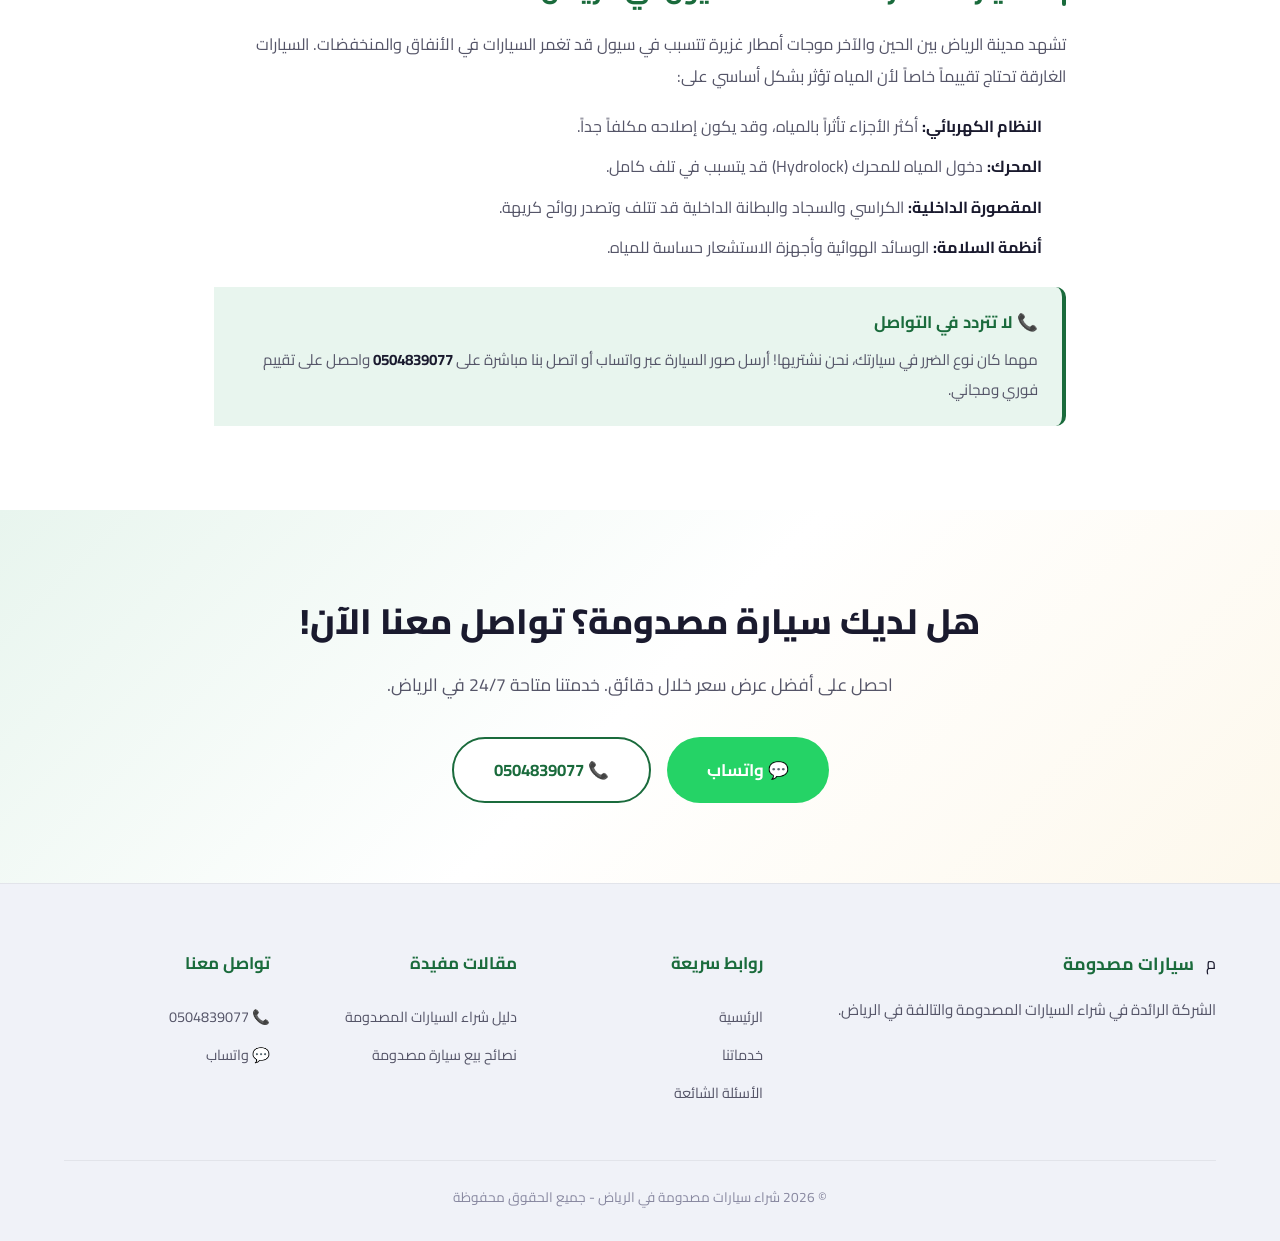
==== commit 5e0f1d1e: "intial commit" ====
--- a/articles/انواع-اضرار-السيارات-المصدومة.html
+++ b/articles/انواع-اضرار-السيارات-المصدومة.html
@@ -10,10 +10,10 @@
 <meta property="og:title" content="أنواع أضرار السيارات المصدومة وتأثيرها على سعر البيع">
 <meta property="og:description" content="دليل تفصيلي لجميع أنواع الأضرار وكيف تؤثر على تقييم سيارتك المصدومة">
 <meta property="og:type" content="article">
-<link rel="canonical" href="https://buy-damaged-cars-riyadh.com/articles/انواع-اضرار-السيارات-المصدومة.html">
+<link rel="canonical" href="https://alriyadhcars.com/articles/انواع-اضرار-السيارات-المصدومة.html">
 <link rel="stylesheet" href="../style.css">
 <script type="application/ld+json">
-{"@context":"https://schema.org","@type":"Article","headline":"أنواع أضرار السيارات المصدومة وتأثيرها على سعر البيع","author":{"@type":"Organization","name":"شراء سيارات مصدومة في الرياض"},"datePublished":"2026-04-02","dateModified":"2026-04-02"}
+{"@context":"https://schema.org","@type":"Article","headline":"أنواع أضرار السيارات المصدومة وتأثيرها على سعر البيع","author":{"@type":"Organization","name":"شراء سيارات مصدومة في الرياض"},"publisher":{"@type":"Organization","name":"شراء سيارات مصدومة في الرياض","logo":{"@type":"ImageObject","url":"https://alriyadhcars.com/Assets/images/logo.png"}},"datePublished":"2026-04-02","dateModified":"2026-04-02","image":"https://alriyadhcars.com/Assets/images/images.webp","mainEntityOfPage":{"@type":"WebPage","@id":"https://alriyadhcars.com/articles/انواع-اضرار-السيارات-المصدومة.html"}}
 </script>
 </head>
 <body>
--- a/style.css
+++ b/style.css
@@ -53,10 +53,10 @@
   padding: 0 24px; transition: var(--transition);
 }
 .navbar.scrolled { box-shadow: var(--shadow-md); }
-.navbar .container { display: flex; align-items: center; justify-content: space-between; height: 72px; }
+.navbar .container { display: flex; align-items: center; justify-content: space-between; height: 84px; }
 .nav-logo { display: flex; align-items: center; gap: 12px; }
 .nav-logo .logo-img {
-  width: 42px; height: 42px; border-radius: 12px; object-fit: contain;
+  width: 54px; height: 54px; border-radius: 12px; object-fit: contain;
 }
 .nav-logo span { font-size: 1.1rem; font-weight: 700; color: var(--primary); }
 .nav-links { display: flex; align-items: center; gap: 28px; }
@@ -69,6 +69,7 @@
   padding: 10px 28px; border-radius: 50px;
   font-weight: 700; font-size: 0.9rem; border: none; cursor: pointer;
   transition: var(--transition); font-family: inherit;
+  display: inline-flex; align-items: center; gap: 8px;
 }
 .nav-cta:hover { transform: translateY(-2px); box-shadow: var(--shadow-primary); }
 .mobile-toggle { display: none; background: none; border: none; cursor: pointer; padding: 8px; }
@@ -277,6 +278,7 @@
   z-index: 999; transition: var(--transition); animation: bounce 2s infinite;
 }
 .floating-whatsapp:hover { transform: scale(1.1); }
+.whatsapp-icon { width: 20px; height: 20px; fill: currentColor; }
 .floating-whatsapp svg { width: 32px; height: 32px; fill: #fff; }
 @keyframes bounce { 0%,100%{ transform:translateY(0); } 50%{ transform:translateY(-8px); } }
 
@@ -303,7 +305,7 @@
   .mobile-toggle { display: block; }
   .nav-links.active {
     display: flex; flex-direction: column;
-    position: absolute; top: 72px; right: 0; left: 0;
+    position: absolute; top: 84px; right: 0; left: 0;
     background: rgba(255,255,255,0.98); padding: 24px; gap: 20px;
     backdrop-filter: blur(20px); border-bottom: 1px solid var(--border-color);
   }
